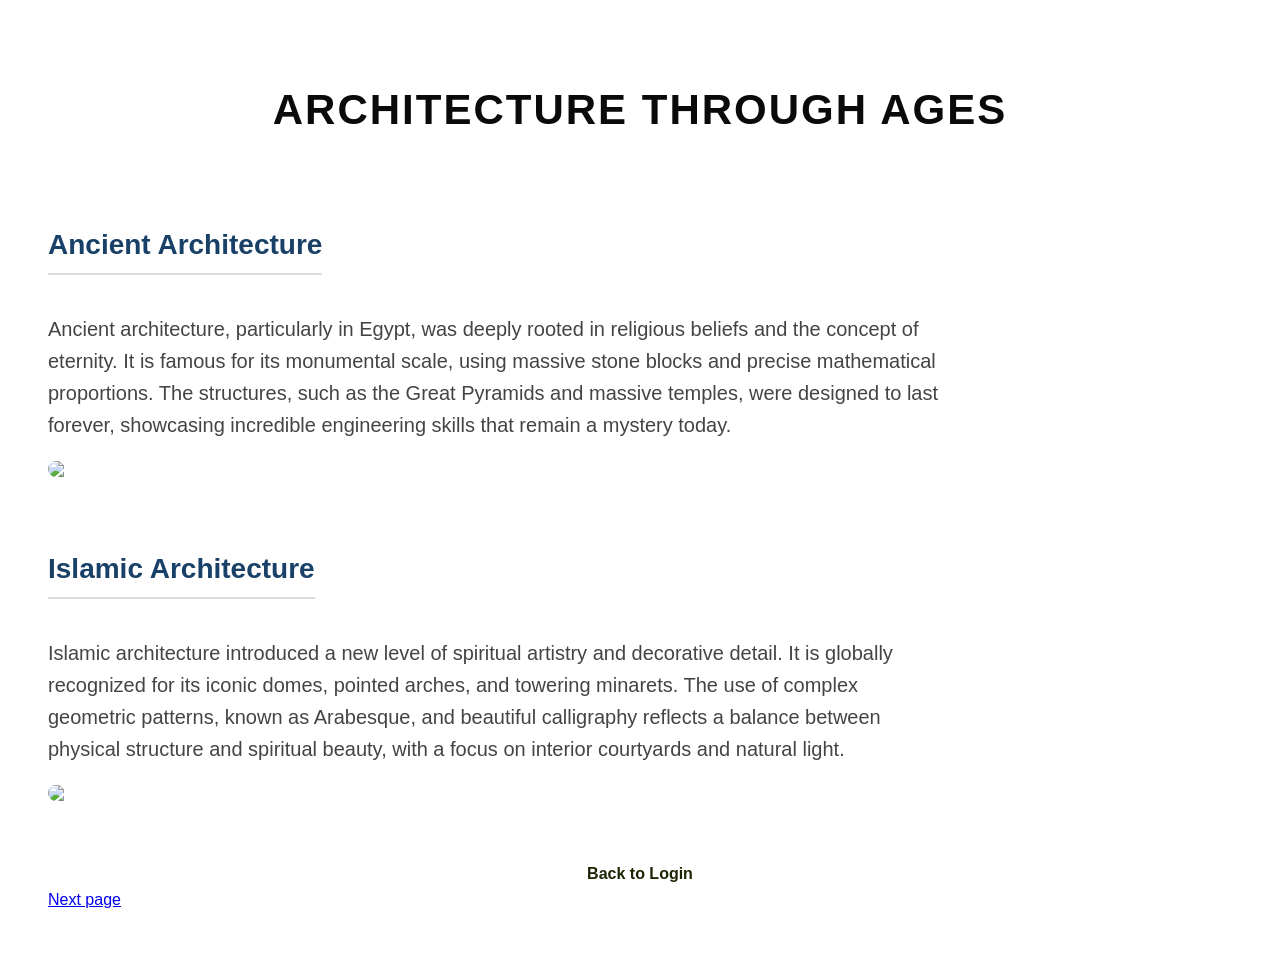
==== page2.html @ 4685add1 "Add files via upload" ====
<!DOCTYPE html>
<html lang="en">
<head>
    <meta charset="UTF-8">
    <meta name="viewport" content="width=device-width, initial-scale=1.0">
    <title>Architecture Evolution</title>
    <link rel="stylesheet" href="style2.css">
</head>
<body>

    <main class="main-container">
        <h1>Architecture Through Ages</h1>

        <section class="ancient-era">
            <h2>Ancient Architecture</h2>
            <p>
                Ancient architecture, particularly in Egypt, was deeply rooted in religious beliefs and the concept of eternity. 
                It is famous for its monumental scale, using massive stone blocks and precise mathematical proportions. 
                The structures, such as the Great Pyramids and massive temples, were designed to last forever, 
                showcasing incredible engineering skills that remain a mystery today.
            </p>
             <div style="display: flex; align-items: center; gap: 20px; margin-bottom: 40px;">
    
    <img src="images/pyramids.jpeg" style="width: 300px; border-radius: 10px;">
</div>
        

        </section>

        <section class="islamic-era">
            <h2>Islamic Architecture</h2>
            <p>
                Islamic architecture introduced a new level of spiritual artistry and decorative detail. 
                It is globally recognized for its iconic domes, pointed arches, and towering minarets. 
                The use of complex geometric patterns, known as Arabesque, and beautiful calligraphy 
                reflects a balance between physical structure and spiritual beauty, with a focus on interior courtyards and natural light.
            </p>
            <div style="display: flex; align-items: center; gap: 20px; margin-bottom: 40px;">
    
    <img src="images/islamic.jpeg" style="width: 300px; border-radius: 10px;">
</div>
        </section>

        <footer>
            <a href="index.html" class="back-link">Back to Login</a>
        </footer>
    </main>
<a href="page3.html">Next page</a>
</body>
</html>
---- style2.css ----
body {
    font-family: 'Segoe UI', Tahoma, Geneva, Verdana, sans-serif;
    line-height: 1.6;
    padding: 40px;
    background-color: rgbgray(248, 243, 243);
    color: #333;
}
h1 {
    text-align: center;
    font-size: 42px;
    color: #0a0a0c;
    margin-bottom: 50px;
    text-transform: uppercase;
    letter-spacing: 2px;
}

h2 {
    text-align: left;
    font-size: 28px;
    color: #194067;
    margin-top: 30px;
    border-bottom: 2px solid #ddd;
    display: inline-block;
    padding-bottom: 5px;
}


p {
    text-align: left;
    font-size: 20px;
    color: #444;
    margin-top: 15px;
    max-width: 900px;
}


.back-link {
    display: block;
    text-align: center;
    margin-top: 60px;
    text-decoration: none;
    color: #1b2403;
    font-weight: bold;
}

.back-link:hover {
    text-decoration: underline;
}
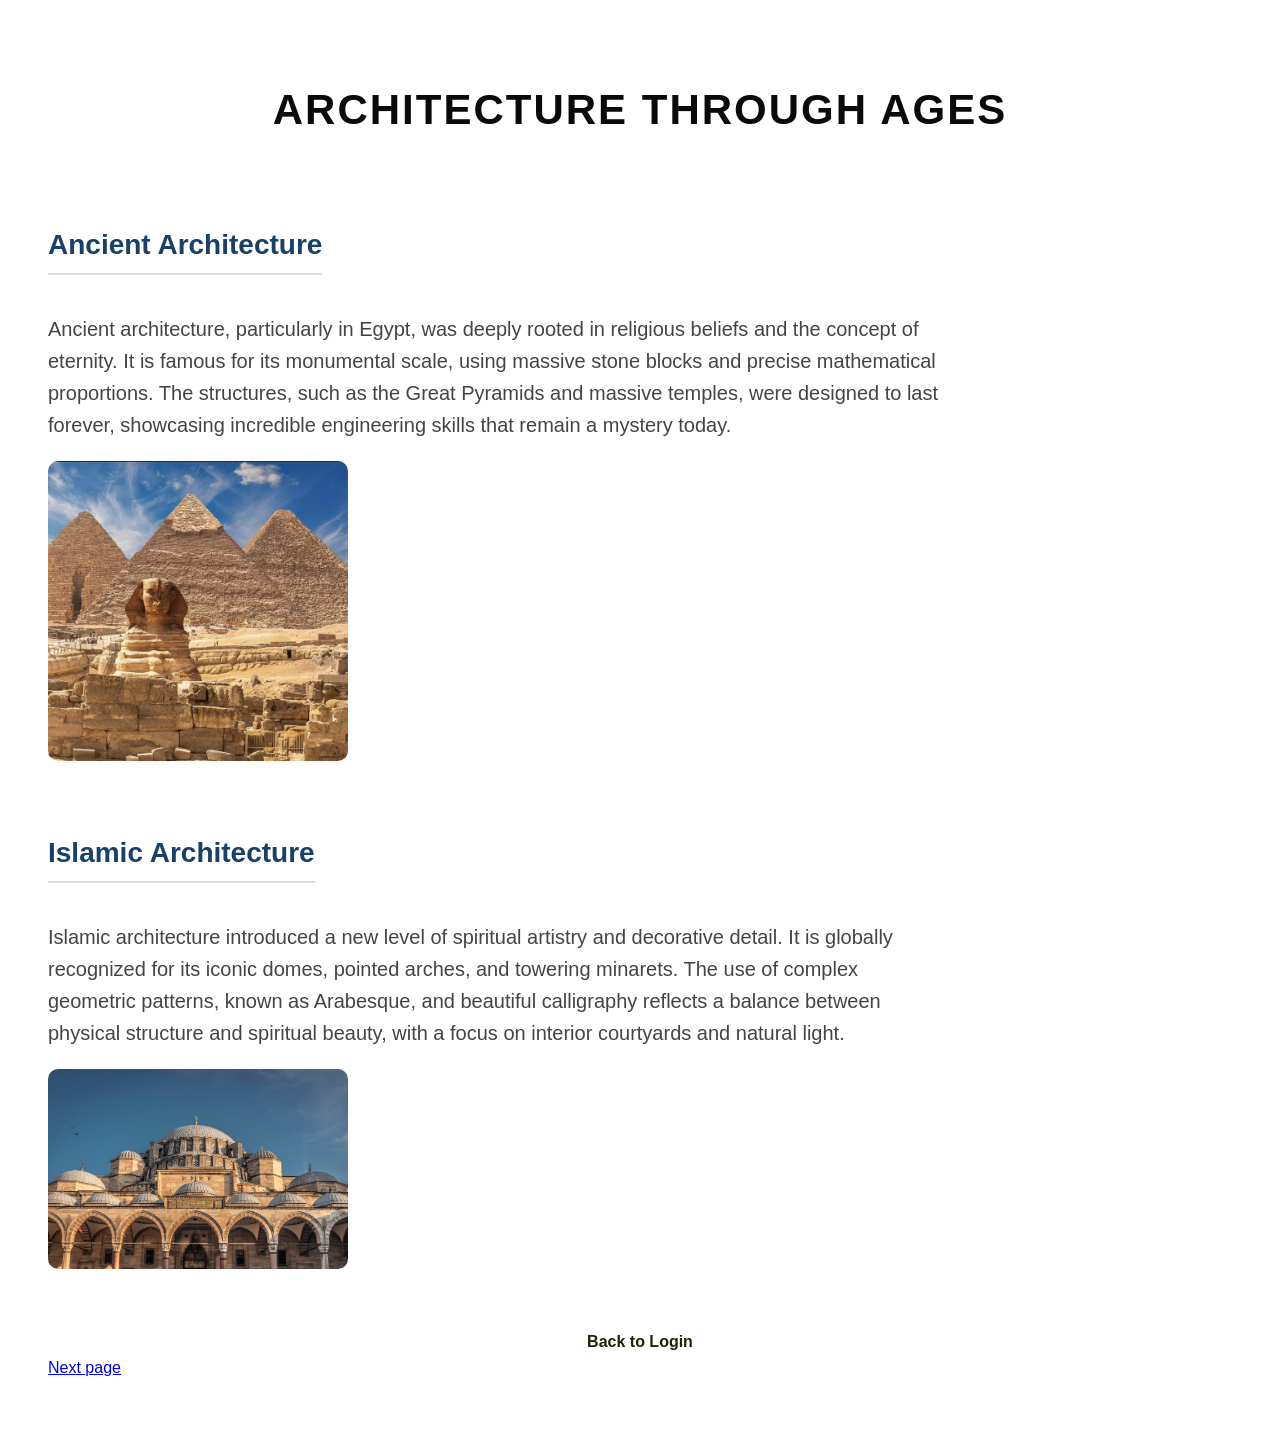
==== commit 4eb2e15d: "Fix HTML formatting and update image paths" ====
--- a/page2.html
+++ b/page2.html
@@ -21,7 +21,7 @@
             </p>
              <div style="display: flex; align-items: center; gap: 20px; margin-bottom: 40px;">
     
-    <img src="images/pyramids.jpeg" style="width: 300px; border-radius: 10px;">
+    <img src="pyramids.jpeg" style="width: 300px; border-radius: 10px;">
 </div>
         
 
@@ -37,7 +37,7 @@
             </p>
             <div style="display: flex; align-items: center; gap: 20px; margin-bottom: 40px;">
     
-    <img src="images/islamic.jpeg" style="width: 300px; border-radius: 10px;">
+    <img src="islamic.jpeg" style="width: 300px; border-radius: 10px;">
 </div>
         </section>
 
@@ -47,4 +47,4 @@
     </main>
 <a href="page3.html">Next page</a>
 </body>
-</html>+</html>
